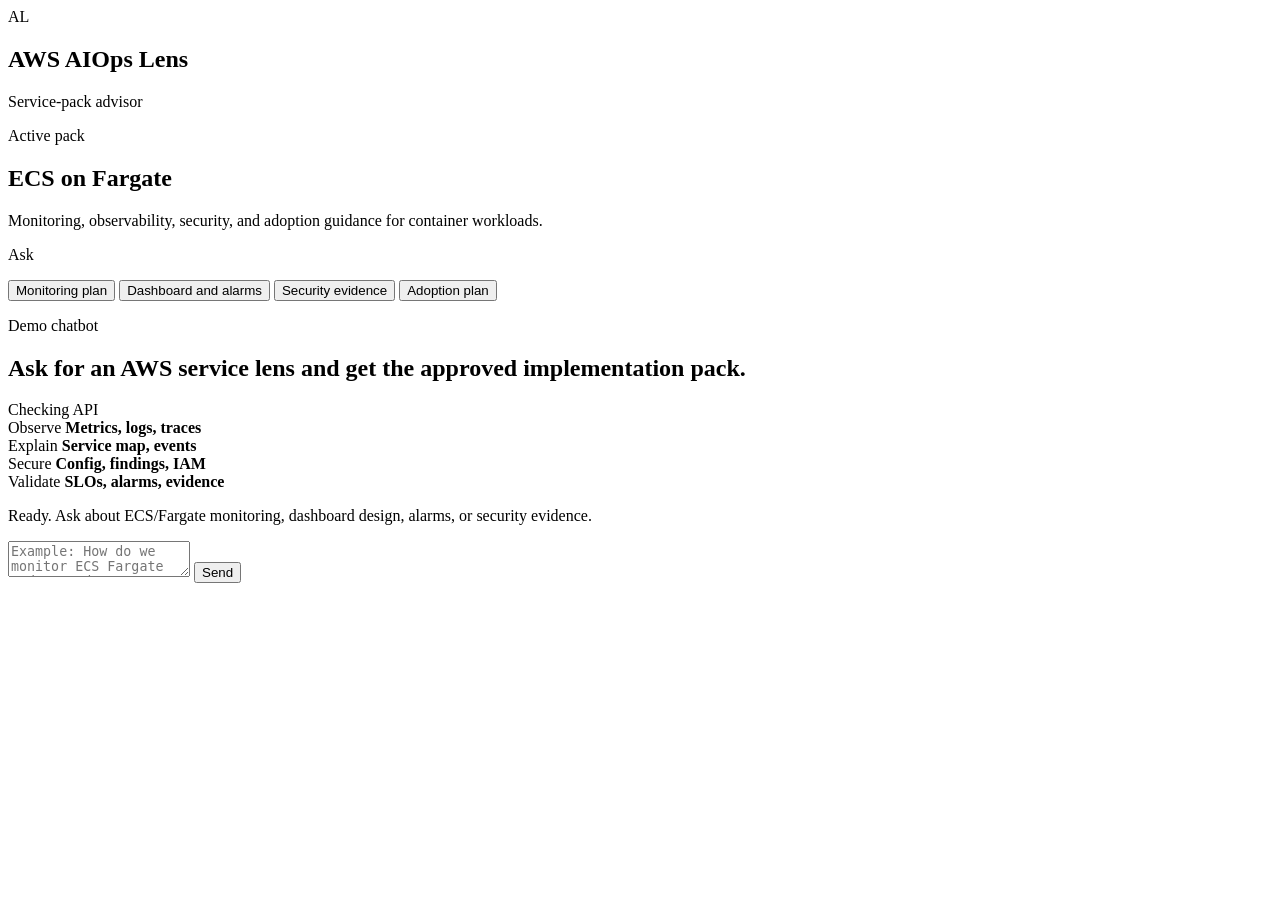
==== app/static/index.html @ 30ee7b91 "Build ECS Fargate AIOps advisor demo" ====
<!doctype html>
<html lang="en">
  <head>
    <meta charset="utf-8">
    <meta name="viewport" content="width=device-width, initial-scale=1">
    <title>AWS AIOps Lens Advisor</title>
    <link rel="stylesheet" href="/static/styles.css">
  </head>
  <body>
    <main class="shell">
      <aside class="side-panel">
        <div class="brand-row">
          <div class="brand-mark">AL</div>
          <div>
            <h1>AWS AIOps Lens</h1>
            <p>Service-pack advisor</p>
          </div>
        </div>

        <section class="pack-status">
          <p class="label">Active pack</p>
          <h2>ECS on Fargate</h2>
          <p>Monitoring, observability, security, and adoption guidance for container workloads.</p>
        </section>

        <section class="quick-prompts">
          <p class="label">Ask</p>
          <button type="button" data-prompt="How do we monitor ECS Fargate in production?">Monitoring plan</button>
          <button type="button" data-prompt="Give me the ECS Fargate CloudWatch dashboard sections and alarms.">Dashboard and alarms</button>
          <button type="button" data-prompt="What security controls and evidence do we need for ECS Fargate?">Security evidence</button>
          <button type="button" data-prompt="Give me the organization adoption plan for ECS Fargate observability.">Adoption plan</button>
        </section>
      </aside>

      <section class="workspace">
        <header class="topbar">
          <div>
            <p class="label">Demo chatbot</p>
            <h2>Ask for an AWS service lens and get the approved implementation pack.</h2>
          </div>
          <div class="status-pill" id="healthStatus">Checking API</div>
        </header>

        <section class="lens-map" aria-label="AIOps lens map">
          <div>
            <span>Observe</span>
            <strong>Metrics, logs, traces</strong>
          </div>
          <div>
            <span>Explain</span>
            <strong>Service map, events</strong>
          </div>
          <div>
            <span>Secure</span>
            <strong>Config, findings, IAM</strong>
          </div>
          <div>
            <span>Validate</span>
            <strong>SLOs, alarms, evidence</strong>
          </div>
        </section>

        <section class="chat-panel">
          <div class="messages" id="messages">
            <div class="message assistant">
              <p>Ready. Ask about ECS/Fargate monitoring, dashboard design, alarms, or security evidence.</p>
            </div>
          </div>

          <form class="composer" id="chatForm">
            <textarea id="messageInput" rows="2" placeholder="Example: How do we monitor ECS Fargate end to end?"></textarea>
            <button type="submit">Send</button>
          </form>
        </section>
      </section>
    </main>

    <script src="/static/app.js"></script>
  </body>
</html>
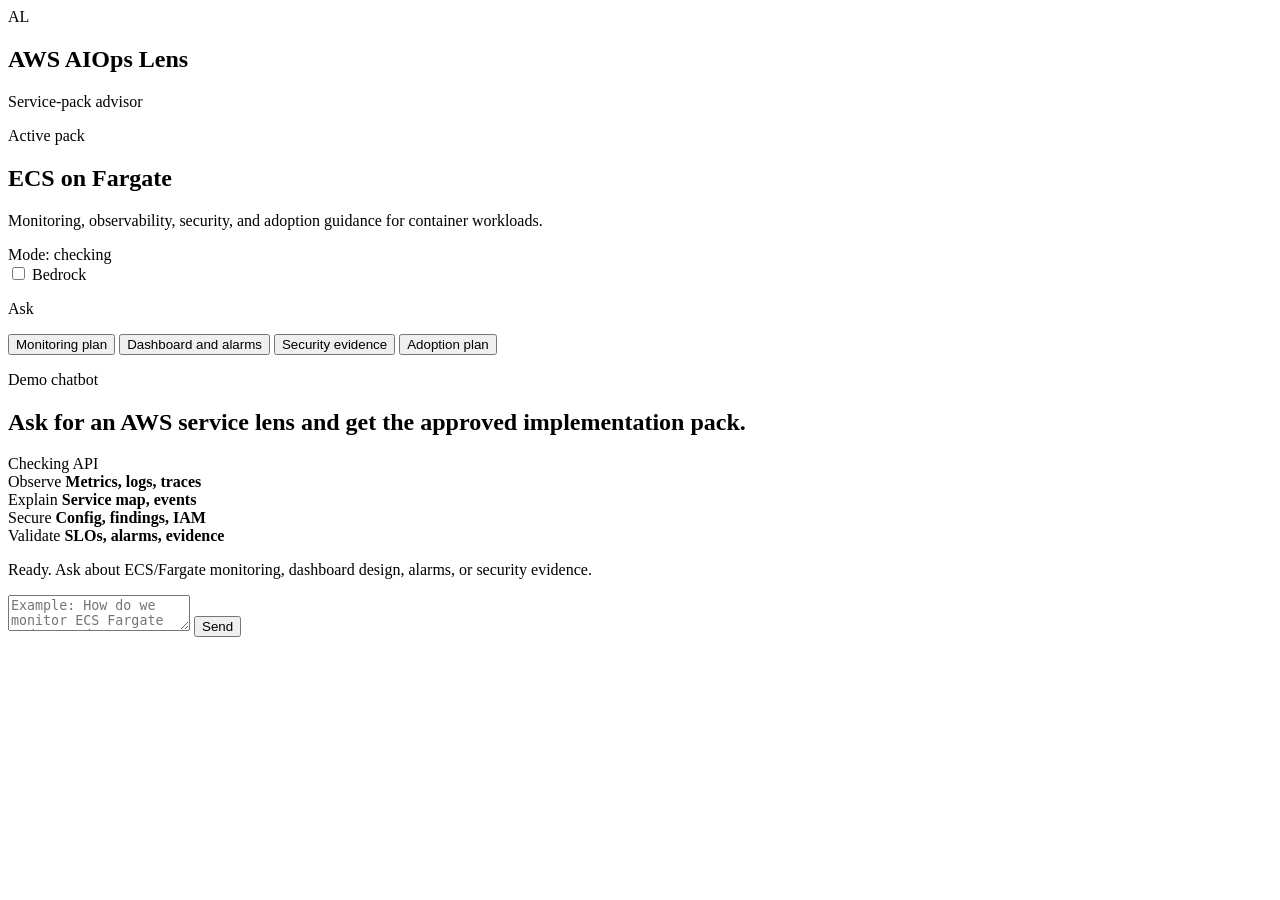
==== commit a2f1fc44: "Add Bedrock-ready runtime mode" ====
--- a/app/static/index.html
+++ b/app/static/index.html
@@ -21,6 +21,11 @@
           <p class="label">Active pack</p>
           <h2>ECS on Fargate</h2>
           <p>Monitoring, observability, security, and adoption guidance for container workloads.</p>
+          <div class="runtime-mode" id="runtimeMode">Mode: checking</div>
+          <label class="toggle-row">
+            <input type="checkbox" id="bedrockToggle">
+            <span>Bedrock</span>
+          </label>
         </section>
 
         <section class="quick-prompts">
@@ -78,4 +83,3 @@
     <script src="/static/app.js"></script>
   </body>
 </html>
-
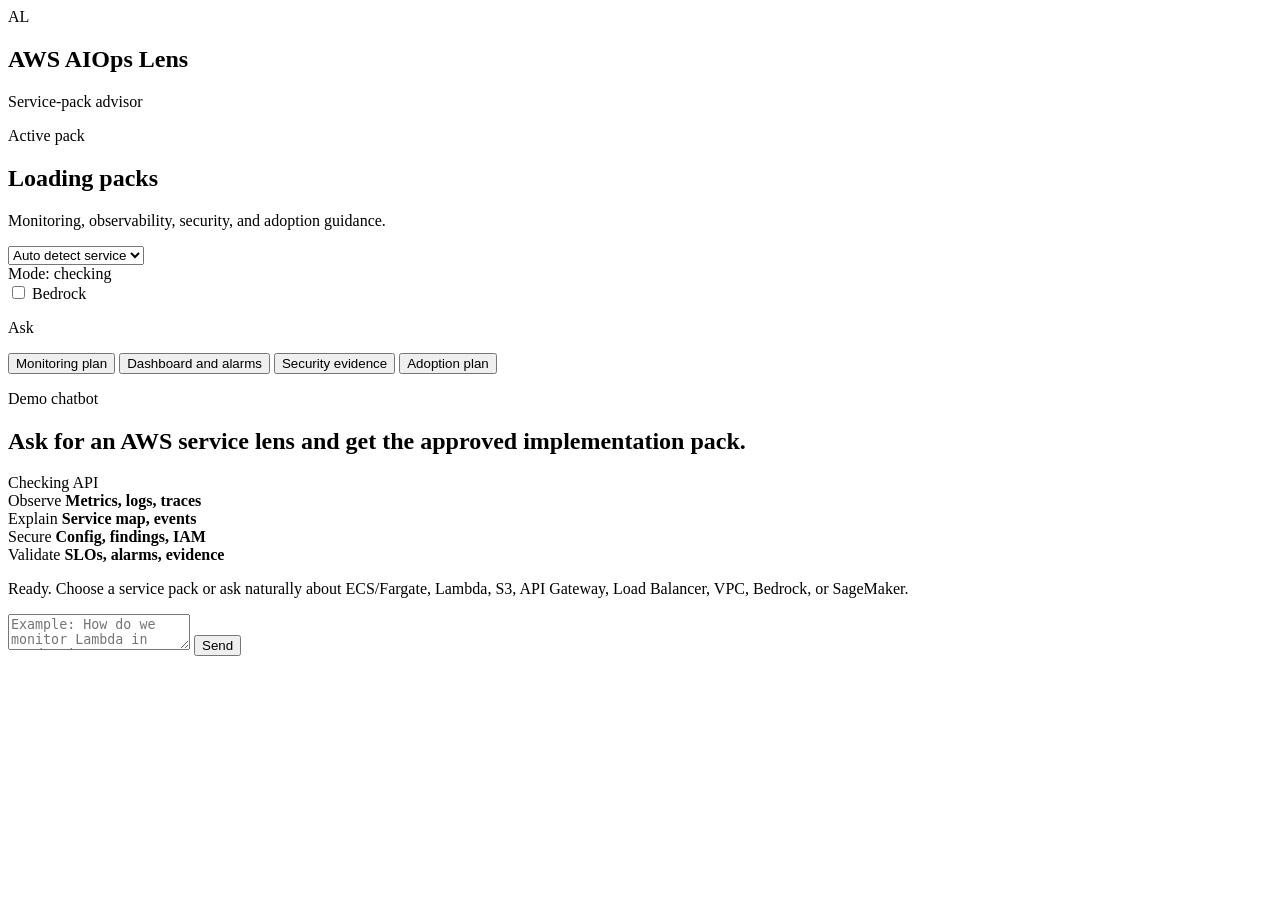
==== commit 49339729: "Add multi-service AWS lens packs" ====
--- a/app/static/index.html
+++ b/app/static/index.html
@@ -19,8 +19,11 @@
 
         <section class="pack-status">
           <p class="label">Active pack</p>
-          <h2>ECS on Fargate</h2>
-          <p>Monitoring, observability, security, and adoption guidance for container workloads.</p>
+          <h2 id="activePackName">Loading packs</h2>
+          <p id="activePackSummary">Monitoring, observability, security, and adoption guidance.</p>
+          <select class="service-select" id="serviceSelect" aria-label="Service pack">
+            <option value="">Auto detect service</option>
+          </select>
           <div class="runtime-mode" id="runtimeMode">Mode: checking</div>
           <label class="toggle-row">
             <input type="checkbox" id="bedrockToggle">
@@ -30,10 +33,10 @@
 
         <section class="quick-prompts">
           <p class="label">Ask</p>
-          <button type="button" data-prompt="How do we monitor ECS Fargate in production?">Monitoring plan</button>
-          <button type="button" data-prompt="Give me the ECS Fargate CloudWatch dashboard sections and alarms.">Dashboard and alarms</button>
-          <button type="button" data-prompt="What security controls and evidence do we need for ECS Fargate?">Security evidence</button>
-          <button type="button" data-prompt="Give me the organization adoption plan for ECS Fargate observability.">Adoption plan</button>
+          <button type="button" data-prompt="How do we monitor this service in production?">Monitoring plan</button>
+          <button type="button" data-prompt="Give me the CloudWatch dashboard sections and alarms.">Dashboard and alarms</button>
+          <button type="button" data-prompt="What security controls and evidence do we need?">Security evidence</button>
+          <button type="button" data-prompt="Give me the organization adoption plan for observability.">Adoption plan</button>
         </section>
       </aside>
 
@@ -68,12 +71,12 @@
         <section class="chat-panel">
           <div class="messages" id="messages">
             <div class="message assistant">
-              <p>Ready. Ask about ECS/Fargate monitoring, dashboard design, alarms, or security evidence.</p>
+              <p>Ready. Choose a service pack or ask naturally about ECS/Fargate, Lambda, S3, API Gateway, Load Balancer, VPC, Bedrock, or SageMaker.</p>
             </div>
           </div>
 
           <form class="composer" id="chatForm">
-            <textarea id="messageInput" rows="2" placeholder="Example: How do we monitor ECS Fargate end to end?"></textarea>
+            <textarea id="messageInput" rows="2" placeholder="Example: How do we monitor Lambda in production?"></textarea>
             <button type="submit">Send</button>
           </form>
         </section>
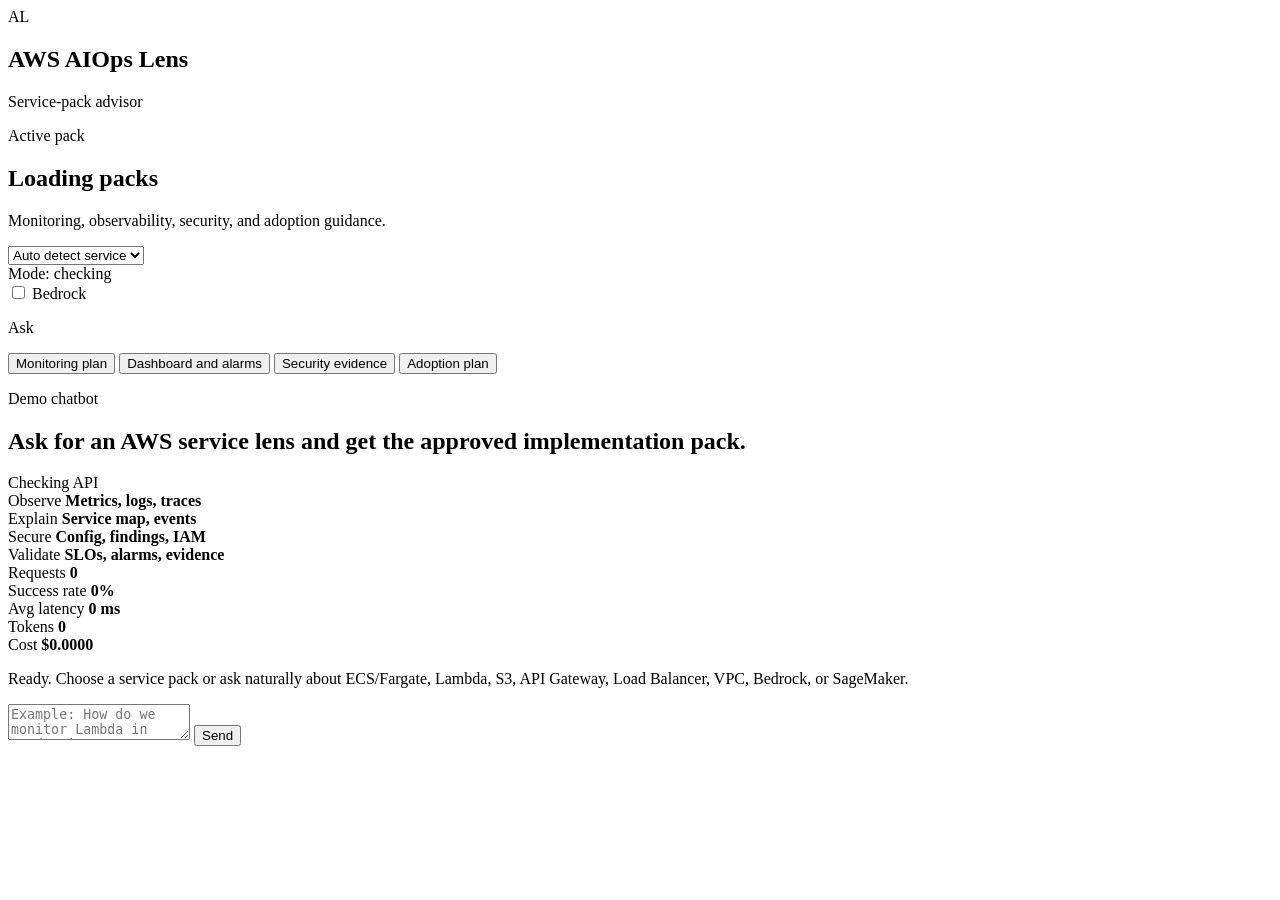
==== commit a5faac41: "Add chatbot observability telemetry" ====
--- a/app/static/index.html
+++ b/app/static/index.html
@@ -68,6 +68,29 @@
           </div>
         </section>
 
+        <section class="observability-strip" aria-label="Chatbot observability">
+          <div>
+            <span>Requests</span>
+            <strong id="obsRequests">0</strong>
+          </div>
+          <div>
+            <span>Success rate</span>
+            <strong id="obsSuccessRate">0%</strong>
+          </div>
+          <div>
+            <span>Avg latency</span>
+            <strong id="obsLatency">0 ms</strong>
+          </div>
+          <div>
+            <span>Tokens</span>
+            <strong id="obsTokens">0</strong>
+          </div>
+          <div>
+            <span>Cost</span>
+            <strong id="obsCost">$0.0000</strong>
+          </div>
+        </section>
+
         <section class="chat-panel">
           <div class="messages" id="messages">
             <div class="message assistant">
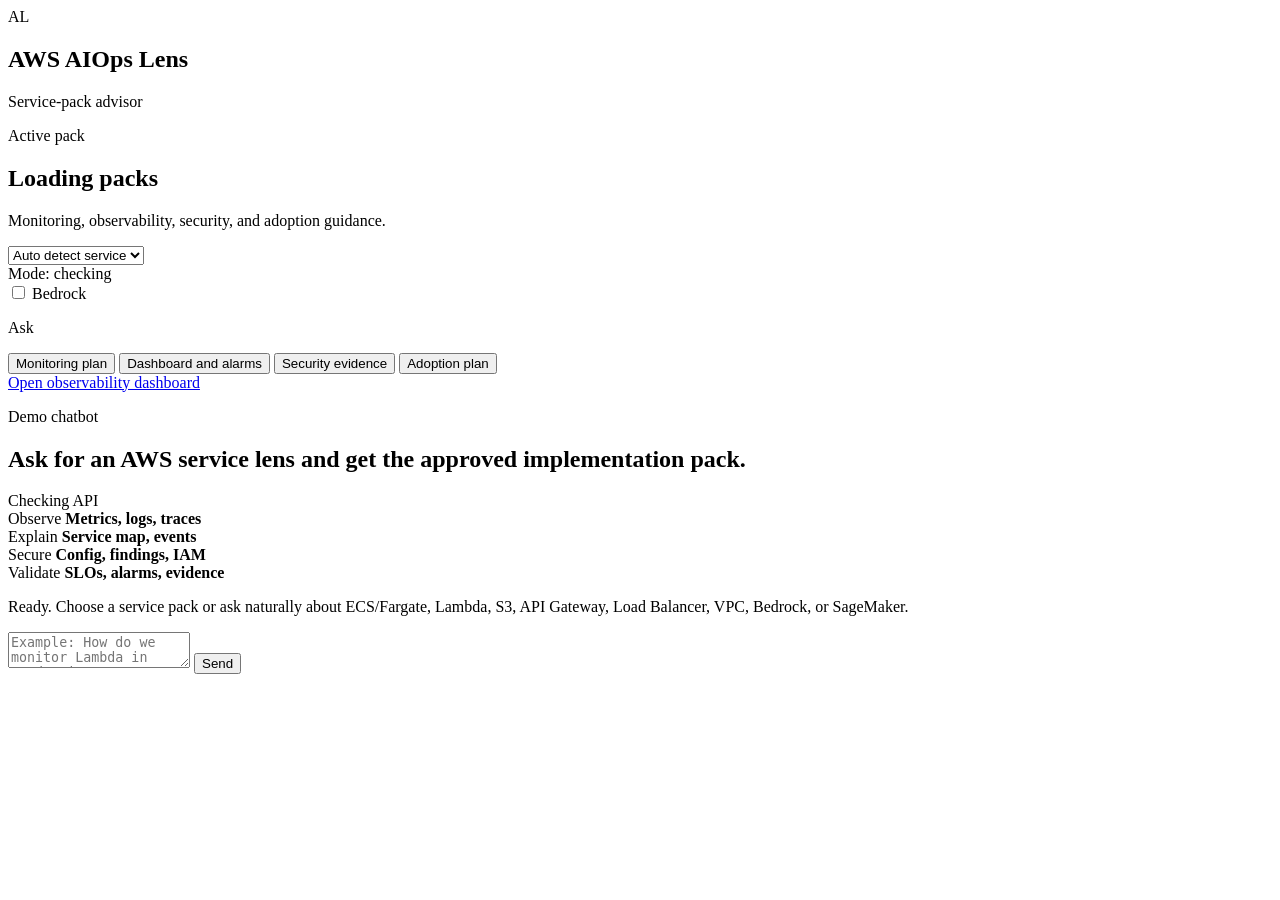
==== commit 23092140: "Add separate observability dashboard" ====
--- a/app/static/index.html
+++ b/app/static/index.html
@@ -38,6 +38,8 @@
           <button type="button" data-prompt="What security controls and evidence do we need?">Security evidence</button>
           <button type="button" data-prompt="Give me the organization adoption plan for observability.">Adoption plan</button>
         </section>
+
+        <a class="dashboard-link" href="/dashboard">Open observability dashboard</a>
       </aside>
 
       <section class="workspace">
@@ -68,29 +70,6 @@
           </div>
         </section>
 
-        <section class="observability-strip" aria-label="Chatbot observability">
-          <div>
-            <span>Requests</span>
-            <strong id="obsRequests">0</strong>
-          </div>
-          <div>
-            <span>Success rate</span>
-            <strong id="obsSuccessRate">0%</strong>
-          </div>
-          <div>
-            <span>Avg latency</span>
-            <strong id="obsLatency">0 ms</strong>
-          </div>
-          <div>
-            <span>Tokens</span>
-            <strong id="obsTokens">0</strong>
-          </div>
-          <div>
-            <span>Cost</span>
-            <strong id="obsCost">$0.0000</strong>
-          </div>
-        </section>
-
         <section class="chat-panel">
           <div class="messages" id="messages">
             <div class="message assistant">
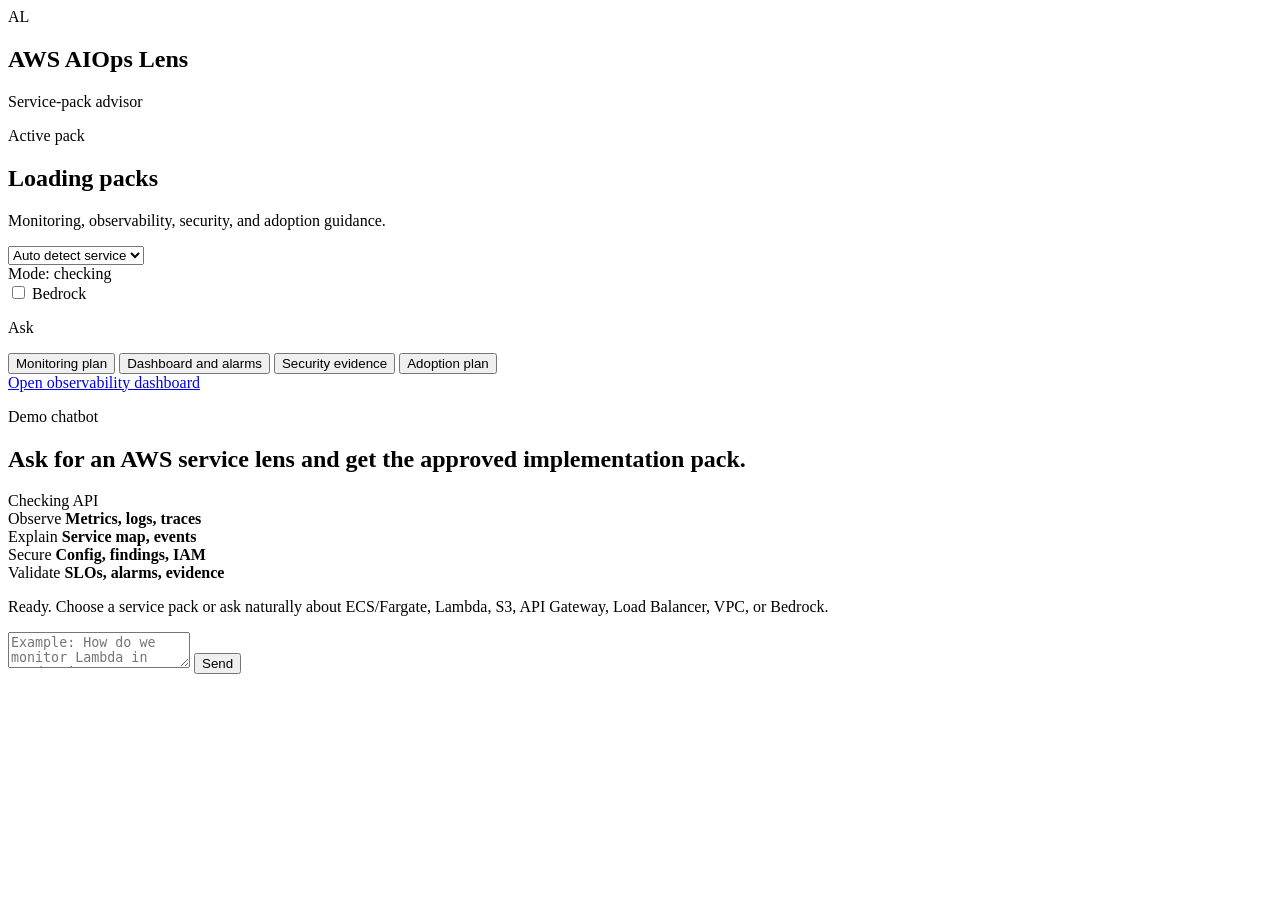
==== commit 96a0fd8b: "Add trusted AI pillar dashboard" ====
--- a/app/static/index.html
+++ b/app/static/index.html
@@ -73,7 +73,7 @@
         <section class="chat-panel">
           <div class="messages" id="messages">
             <div class="message assistant">
-              <p>Ready. Choose a service pack or ask naturally about ECS/Fargate, Lambda, S3, API Gateway, Load Balancer, VPC, Bedrock, or SageMaker.</p>
+              <p>Ready. Choose a service pack or ask naturally about ECS/Fargate, Lambda, S3, API Gateway, Load Balancer, VPC, or Bedrock.</p>
             </div>
           </div>
 
